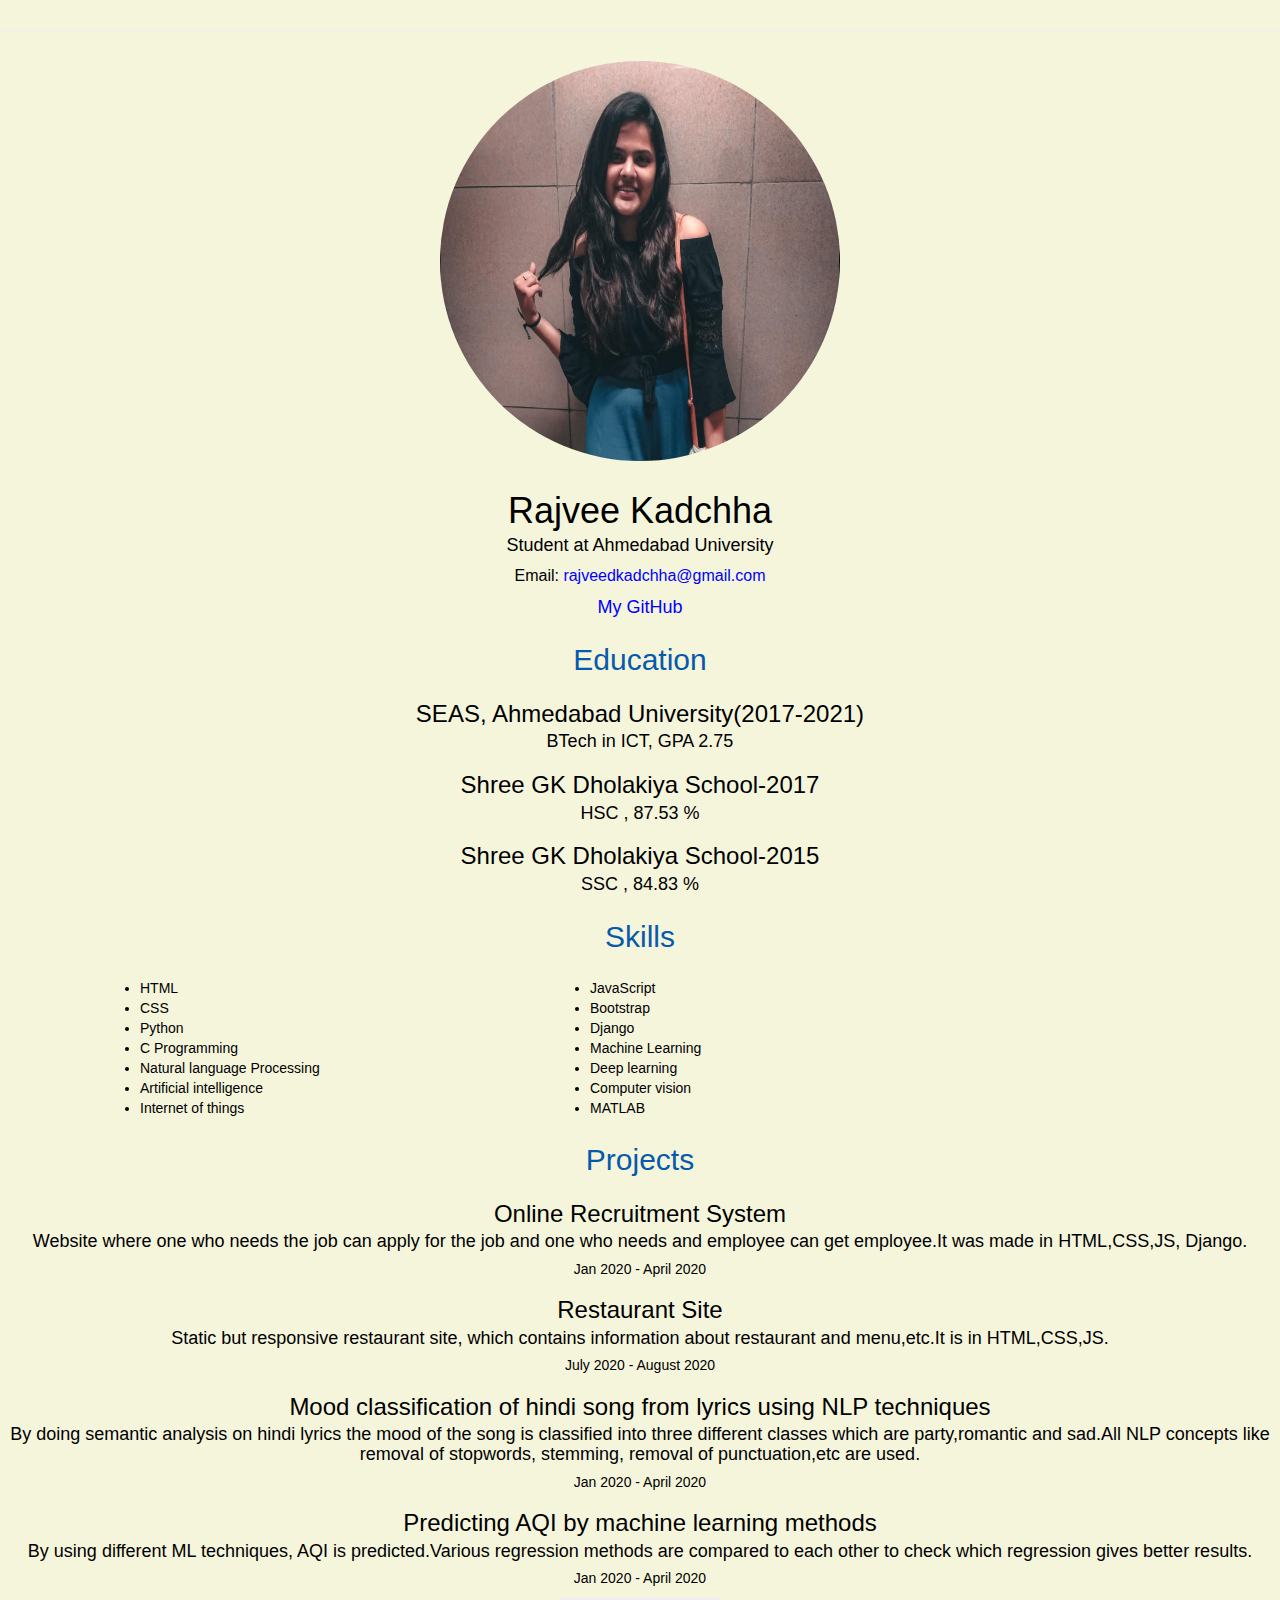
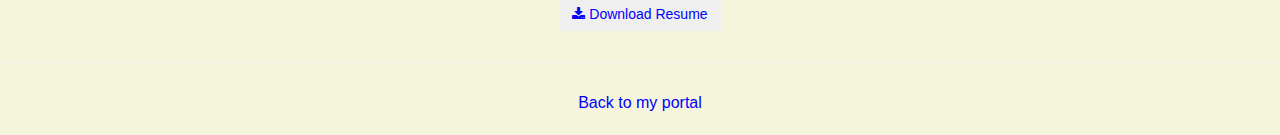
==== Resume/index.html @ 8c220c9d "second commit" ====
<!doctype html>

<!-- this is a comment for human! -->

<html lang="en">

  <header>
    <title>Rajvee Kadchha's Resume</title>
    
    <link rel="FaviconIcon" href="../favicon/favicon.ico" type="image/x-icon">
    <link rel="shortcut" href="../favicon/favicon.ico" type="image/x-icon">
    <link rel="stylesheet" href="https://cdnjs.cloudflare.com/ajax/libs/font-awesome/4.7.0/css/font-awesome.min.css">
    <link rel="stylesheet" href="https://maxcdn.bootstrapcdn.com/bootstrap/3.4.1/css/bootstrap.min.css">
    <meta name="viewport" content="width=device-width, initial-scale=1, shrink-to-fit=no">
    <link rel="stylesheet" href="../css/master.css">
    <meta name="name" content="Rajvee Kadchha's page">
    <meta name="robots" content="noindex,nofollow">
  </header>

  <body>
    <hr>

    <img src="../images/me.jpg" alt="img" height="400px" width="400px" class="img-circle img-fluid">

    <h1>Rajvee Kadchha</h1>
    <h4>Student at Ahmedabad University</h4>

    <p>Email: <a href="mailto:rajveedkadchha@gmail.com" target="_blank">rajveedkadchha@gmail.com</a></p>
    <!-- don't post physical address, personal phone number or other personal information on the web! -->

    
      <h4><a href="https://github.com/rajveekadchha" target="_blank">My GitHub</a></h4>

    <h2>Education</h2>

    <h3>SEAS, Ahmedabad  University(2017-2021)</h3>
    <h4>BTech in ICT, GPA 2.75</h4>
    
    <h3>Shree GK Dholakiya School-2017</h3>
    <h4>HSC , 87.53 %</h4>
    
    <h3>Shree GK Dholakiya School-2015</h3>
    <h4>SSC , 84.83 %</h4>
    

    <h2>Skills</h2>
    <div class="text-center">
    <ul>
      <li>HTML</li>
      <li>JavaScript</li>
      <li>CSS</li>
      <li>Bootstrap</li>
      <li>Python</li>
      <li>Django</li>
      <li>C Programming</li>
      <li>Machine Learning</li>
      <li>Natural language Processing</li>
      <li>Deep learning</li>
      <li>Artificial intelligence</li>
      <li>Computer vision</li>
      <li>Internet of things</li>
      <li>MATLAB</li>
    </ul></div>
    <h2>Projects</h2>
    <h3>Online Recruitment System</h3>
    <h4>Website where one who needs the job can apply for the job and one who needs and employee can get employee.It was made in HTML,CSS,JS, Django.</h4>
    <h5>Jan 2020 - April 2020</h5>

    <h3>Restaurant Site</h3>
    <h4>Static but responsive restaurant site, which contains information about restaurant and menu,etc.It is in HTML,CSS,JS.</h4>
    <h5>July 2020 - August 2020</h5>
    
    <h3>Mood classification of hindi song from lyrics using NLP techniques</h3>
    <h4>By doing semantic analysis on hindi lyrics the mood of the song is classified into three different classes which are party,romantic and sad.All NLP concepts like removal of stopwords, stemming, removal of punctuation,etc are used.</h4>
    <h5>Jan 2020 - April 2020</h5>
    
    <h3>Predicting AQI by machine learning methods</h3>
    <h4>By using different ML techniques, AQI is predicted.Various regression methods are compared to each other to check which regression gives better results.</h4>
    <h5>Jan 2020 - April 2020</h5>
    
    
      <a href="../images/Rajvee_Kadchha_Resume.pdf" download="Rajvee_Kadchha_Resume">
        <button class="btn"><i class="fa fa-download"></i> Download Resume</button>
      </a> 

  </body>

  <footer>
  <hr>
  <p><a href="/">Back to my portal</a><p>
  </footer>

</html>
---- css/master.css ----
/* Cascading stylesheet for the website */

/* Text inside these asterisks and slashes are comments for human */

  a {
    /* set the text color to blue here */
    color: blue;
    text-decoration: none; /* This means we do not want hyperlinks to be underlined */
  }

  a:hover {
    /* set the text color to red here */
    color: purple;
    text-decoration: none; /* This means we do not want hyperlinks to be underlined */
  }

  body {
    /* set the background color here */
    /* set the text color to black here */
    /* set the font here */
    font-family: Arial , Helvetica , sans-serif;
    text-align: center;
    /* set the text alignment here */
    background-color: beige;
    color: black;
   }

   ul li {
    width:25em;
    float: left;
    margin-left: 100px;
  }

  footer {
    margin-top: 2rem;
    margin-bottom: 2rem;
  }

  h1 {
    margin-bottom: 0.5rem;
    margin-top: 3rem;
   }

  h2 {
    /* set the text color of to #075AAB here */
    /* set both the bottom margin and top margin to 2.5rem here */
    color: #075AAB;
    margin-bottom: 2.5rem;
    margin-top: 2.5rem;
   }

  h3 {
    margin-bottom: 0;
    margin-top: 2rem;
  }

  h4 {
    margin-bottom: 1rem;
    margin-top: 0.5rem;
  }

  h5 {
    margin-top: 0.5rem;
  }

  hr {
    margin-bottom: 3rem;
    margin-top: 3rem;
  }

  /* this controls how the bullet points in the resume page looks */
  ul {
    display: table;
    margin: 0 auto;
    text-align: left;
  }

  p{
    font-size: medium;
  }
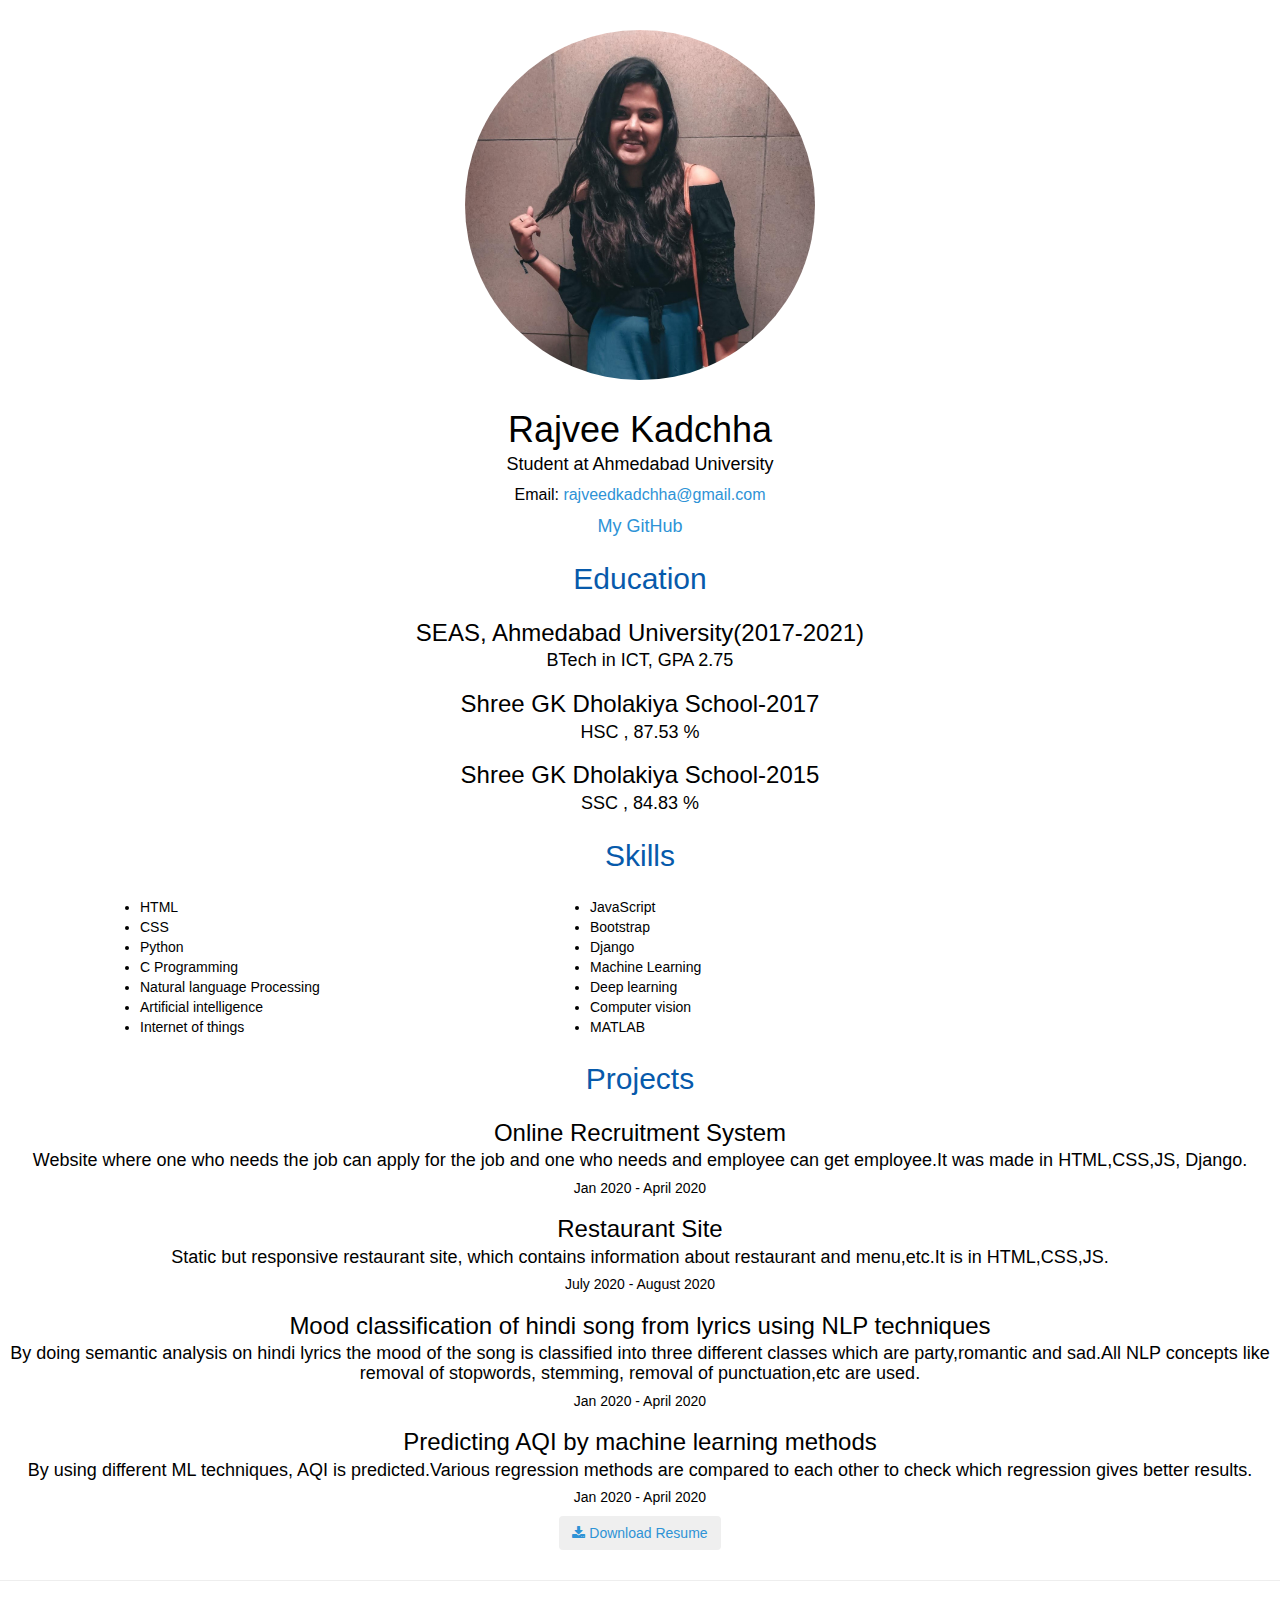
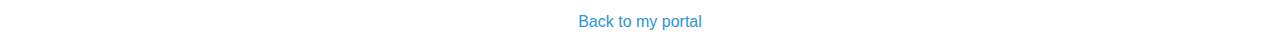
==== commit 9c13a066: "lil changes" ====
--- a/Resume/index.html
+++ b/Resume/index.html
@@ -1,93 +1,126 @@
-<!doctype html>
+<!DOCTYPE html>
 
 <!-- this is a comment for human! -->
 
 <html lang="en">
-
   <header>
-    <title>Rajvee Kadchha's Resume</title>
-    
-    <link rel="FaviconIcon" href="../favicon/favicon.ico" type="image/x-icon">
-    <link rel="shortcut" href="../favicon/favicon.ico" type="image/x-icon">
-    <link rel="stylesheet" href="https://cdnjs.cloudflare.com/ajax/libs/font-awesome/4.7.0/css/font-awesome.min.css">
-    <link rel="stylesheet" href="https://maxcdn.bootstrapcdn.com/bootstrap/3.4.1/css/bootstrap.min.css">
-    <meta name="viewport" content="width=device-width, initial-scale=1, shrink-to-fit=no">
-    <link rel="stylesheet" href="../css/master.css">
-    <meta name="name" content="Rajvee Kadchha's page">
-    <meta name="robots" content="noindex,nofollow">
+    <meta charset="UTF-8" />
+    <meta name="viewport" content="width=device-width, initial-scale=1.0" />
+    <link rel="icon" type="image/png" href="../images/icon.png" />
+    <link
+      rel="stylesheet"
+      href="https://cdnjs.cloudflare.com/ajax/libs/font-awesome/4.7.0/css/font-awesome.min.css"
+    />
+    <link
+      rel="stylesheet"
+      href="https://maxcdn.bootstrapcdn.com/bootstrap/3.4.1/css/bootstrap.min.css"
+    />
+    <meta
+      name="viewport"
+      content="width=device-width, initial-scale=1, shrink-to-fit=no"
+    />
+    <link rel="stylesheet" href="../css/master.css" />
+    <meta name="name" content="Rajvee Kadchha's page" />
+    <title>My's Resume</title>
   </header>
 
   <body>
-    <hr>
-
-    <img src="../images/me.jpg" alt="img" height="400px" width="400px" class="img-circle img-fluid">
-
+    <img
+      src="../images/me.jpg"
+      alt="img"
+      width="350px"
+      style="border-radius: 50%; margin-top: 30px"
+    />
     <h1>Rajvee Kadchha</h1>
     <h4>Student at Ahmedabad University</h4>
 
-    <p>Email: <a href="mailto:rajveedkadchha@gmail.com" target="_blank">rajveedkadchha@gmail.com</a></p>
+    <p>
+      Email:
+      <a href="mailto:rajveedkadchha@gmail.com" target="_blank"
+        >rajveedkadchha@gmail.com</a
+      >
+    </p>
     <!-- don't post physical address, personal phone number or other personal information on the web! -->
 
-    
-      <h4><a href="https://github.com/rajveekadchha" target="_blank">My GitHub</a></h4>
+    <h4>
+      <a href="https://github.com/rajveekadchha" target="_blank">My GitHub</a>
+    </h4>
 
     <h2>Education</h2>
 
-    <h3>SEAS, Ahmedabad  University(2017-2021)</h3>
+    <h3>SEAS, Ahmedabad University(2017-2021)</h3>
     <h4>BTech in ICT, GPA 2.75</h4>
-    
+
     <h3>Shree GK Dholakiya School-2017</h3>
     <h4>HSC , 87.53 %</h4>
-    
+
     <h3>Shree GK Dholakiya School-2015</h3>
     <h4>SSC , 84.83 %</h4>
-    
 
     <h2>Skills</h2>
     <div class="text-center">
-    <ul>
-      <li>HTML</li>
-      <li>JavaScript</li>
-      <li>CSS</li>
-      <li>Bootstrap</li>
-      <li>Python</li>
-      <li>Django</li>
-      <li>C Programming</li>
-      <li>Machine Learning</li>
-      <li>Natural language Processing</li>
-      <li>Deep learning</li>
-      <li>Artificial intelligence</li>
-      <li>Computer vision</li>
-      <li>Internet of things</li>
-      <li>MATLAB</li>
-    </ul></div>
+      <ul>
+        <li>HTML</li>
+        <li>JavaScript</li>
+        <li>CSS</li>
+        <li>Bootstrap</li>
+        <li>Python</li>
+        <li>Django</li>
+        <li>C Programming</li>
+        <li>Machine Learning</li>
+        <li>Natural language Processing</li>
+        <li>Deep learning</li>
+        <li>Artificial intelligence</li>
+        <li>Computer vision</li>
+        <li>Internet of things</li>
+        <li>MATLAB</li>
+      </ul>
+    </div>
     <h2>Projects</h2>
     <h3>Online Recruitment System</h3>
-    <h4>Website where one who needs the job can apply for the job and one who needs and employee can get employee.It was made in HTML,CSS,JS, Django.</h4>
+    <h4>
+      Website where one who needs the job can apply for the job and one who
+      needs and employee can get employee.It was made in HTML,CSS,JS, Django.
+    </h4>
     <h5>Jan 2020 - April 2020</h5>
 
     <h3>Restaurant Site</h3>
-    <h4>Static but responsive restaurant site, which contains information about restaurant and menu,etc.It is in HTML,CSS,JS.</h4>
+    <h4>
+      Static but responsive restaurant site, which contains information about
+      restaurant and menu,etc.It is in HTML,CSS,JS.
+    </h4>
     <h5>July 2020 - August 2020</h5>
-    
+
     <h3>Mood classification of hindi song from lyrics using NLP techniques</h3>
-    <h4>By doing semantic analysis on hindi lyrics the mood of the song is classified into three different classes which are party,romantic and sad.All NLP concepts like removal of stopwords, stemming, removal of punctuation,etc are used.</h4>
+    <h4>
+      By doing semantic analysis on hindi lyrics the mood of the song is
+      classified into three different classes which are party,romantic and
+      sad.All NLP concepts like removal of stopwords, stemming, removal of
+      punctuation,etc are used.
+    </h4>
     <h5>Jan 2020 - April 2020</h5>
-    
+
     <h3>Predicting AQI by machine learning methods</h3>
-    <h4>By using different ML techniques, AQI is predicted.Various regression methods are compared to each other to check which regression gives better results.</h4>
+    <h4>
+      By using different ML techniques, AQI is predicted.Various regression
+      methods are compared to each other to check which regression gives better
+      results.
+    </h4>
     <h5>Jan 2020 - April 2020</h5>
-    
-    
-      <a href="../images/Rajvee_Kadchha_Resume.pdf" download="Rajvee_Kadchha_Resume">
-        <button class="btn"><i class="fa fa-download"></i> Download Resume</button>
-      </a> 
 
+    <a
+      href="../images/Rajvee_Kadchha_Resume.pdf"
+      download="Rajvee_Kadchha_Resume"
+    >
+      <button class="btn">
+        <i class="fa fa-download"></i> Download Resume
+      </button>
+    </a>
   </body>
 
   <footer>
-  <hr>
-  <p><a href="/">Back to my portal</a><p>
+    <hr />
+    <p><a href="/">Back to my portal</a></p>
+    <p></p>
   </footer>
-
 </html>
--- a/css/master.css
+++ b/css/master.css
@@ -2,79 +2,77 @@
 
 /* Text inside these asterisks and slashes are comments for human */
 
-  a {
-    /* set the text color to blue here */
-    color: blue;
-    text-decoration: none; /* This means we do not want hyperlinks to be underlined */
-  }
+a {
+  /* set the text color to blue here */
+  color: rgb(46, 147, 214);
+  text-decoration: none; /* This means we do not want hyperlinks to be underlined */
+}
 
-  a:hover {
-    /* set the text color to red here */
-    color: purple;
-    text-decoration: none; /* This means we do not want hyperlinks to be underlined */
-  }
+a:hover {
+  /* set the text color to red here */
+  color: rgb(105, 36, 170);
+  text-decoration: none; /* This means we do not want hyperlinks to be underlined */
+}
 
-  body {
-    /* set the background color here */
-    /* set the text color to black here */
-    /* set the font here */
-    font-family: Arial , Helvetica , sans-serif;
-    text-align: center;
-    /* set the text alignment here */
-    background-color: beige;
-    color: black;
-   }
+body {
+  /* set the background color here */
+  /* set the text color to black here */
+  /* set the font here */
+  font-family: Arial, Helvetica, sans-serif;
+  text-align: center;
+  color: black;
+}
 
-   ul li {
-    width:25em;
-    float: left;
-    margin-left: 100px;
-  }
+ul li {
+  width: 25em;
+  float: left;
+  margin-left: 100px;
+}
 
-  footer {
-    margin-top: 2rem;
-    margin-bottom: 2rem;
-  }
+footer {
+  margin-top: 2rem;
+  margin-bottom: 2rem;
+}
 
-  h1 {
-    margin-bottom: 0.5rem;
-    margin-top: 3rem;
-   }
+h1 {
+  margin-bottom: 0.5rem;
+  margin-top: 3rem;
+}
 
-  h2 {
-    /* set the text color of to #075AAB here */
-    /* set both the bottom margin and top margin to 2.5rem here */
-    color: #075AAB;
-    margin-bottom: 2.5rem;
-    margin-top: 2.5rem;
-   }
+h2 {
+  /* set the text color of to #075AAB here */
+  /* set both the bottom margin and top margin to 2.5rem here */
+  color: #075aab;
+  margin-bottom: 2.5rem;
+  margin-top: 2.5rem;
+}
 
-  h3 {
-    margin-bottom: 0;
-    margin-top: 2rem;
-  }
+h3 {
+  margin-bottom: 0;
+  margin-top: 2rem;
+}
 
-  h4 {
-    margin-bottom: 1rem;
-    margin-top: 0.5rem;
-  }
+h4 {
+  margin-bottom: 1rem;
+  margin-top: 0.5rem;
+}
 
-  h5 {
-    margin-top: 0.5rem;
-  }
+h5 {
+  margin-top: 0.5rem;
+}
 
-  hr {
-    margin-bottom: 3rem;
-    margin-top: 3rem;
-  }
+hr {
+  margin-bottom: 3rem;
+  margin-top: 3rem;
+}
 
-  /* this controls how the bullet points in the resume page looks */
-  ul {
-    display: table;
-    margin: 0 auto;
-    text-align: left;
-  }
+/* this controls how the bullet points in the resume page looks */
+ul {
+  display: table;
+  margin: 0 auto;
+  text-align: left;
+}
 
-  p{
-    font-size: medium;
-  }
+p {
+  font-size: medium;
+}
